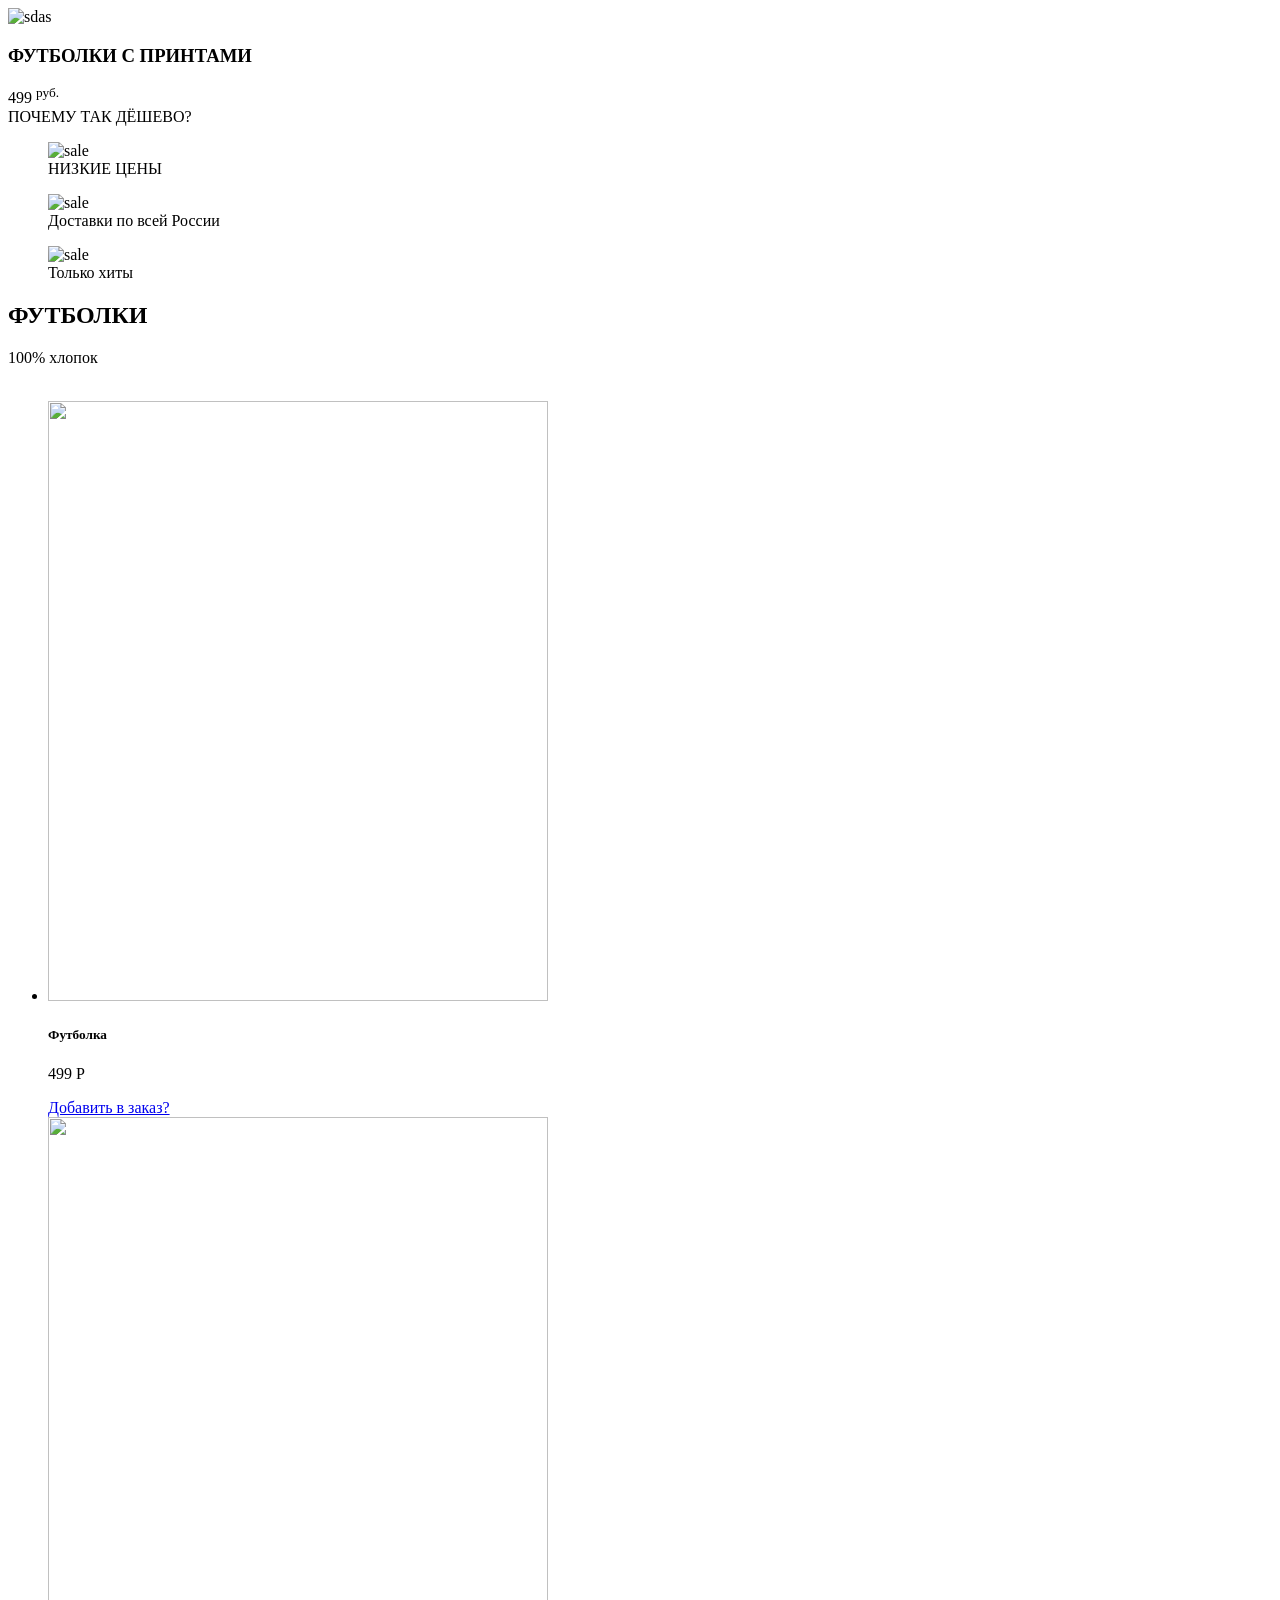
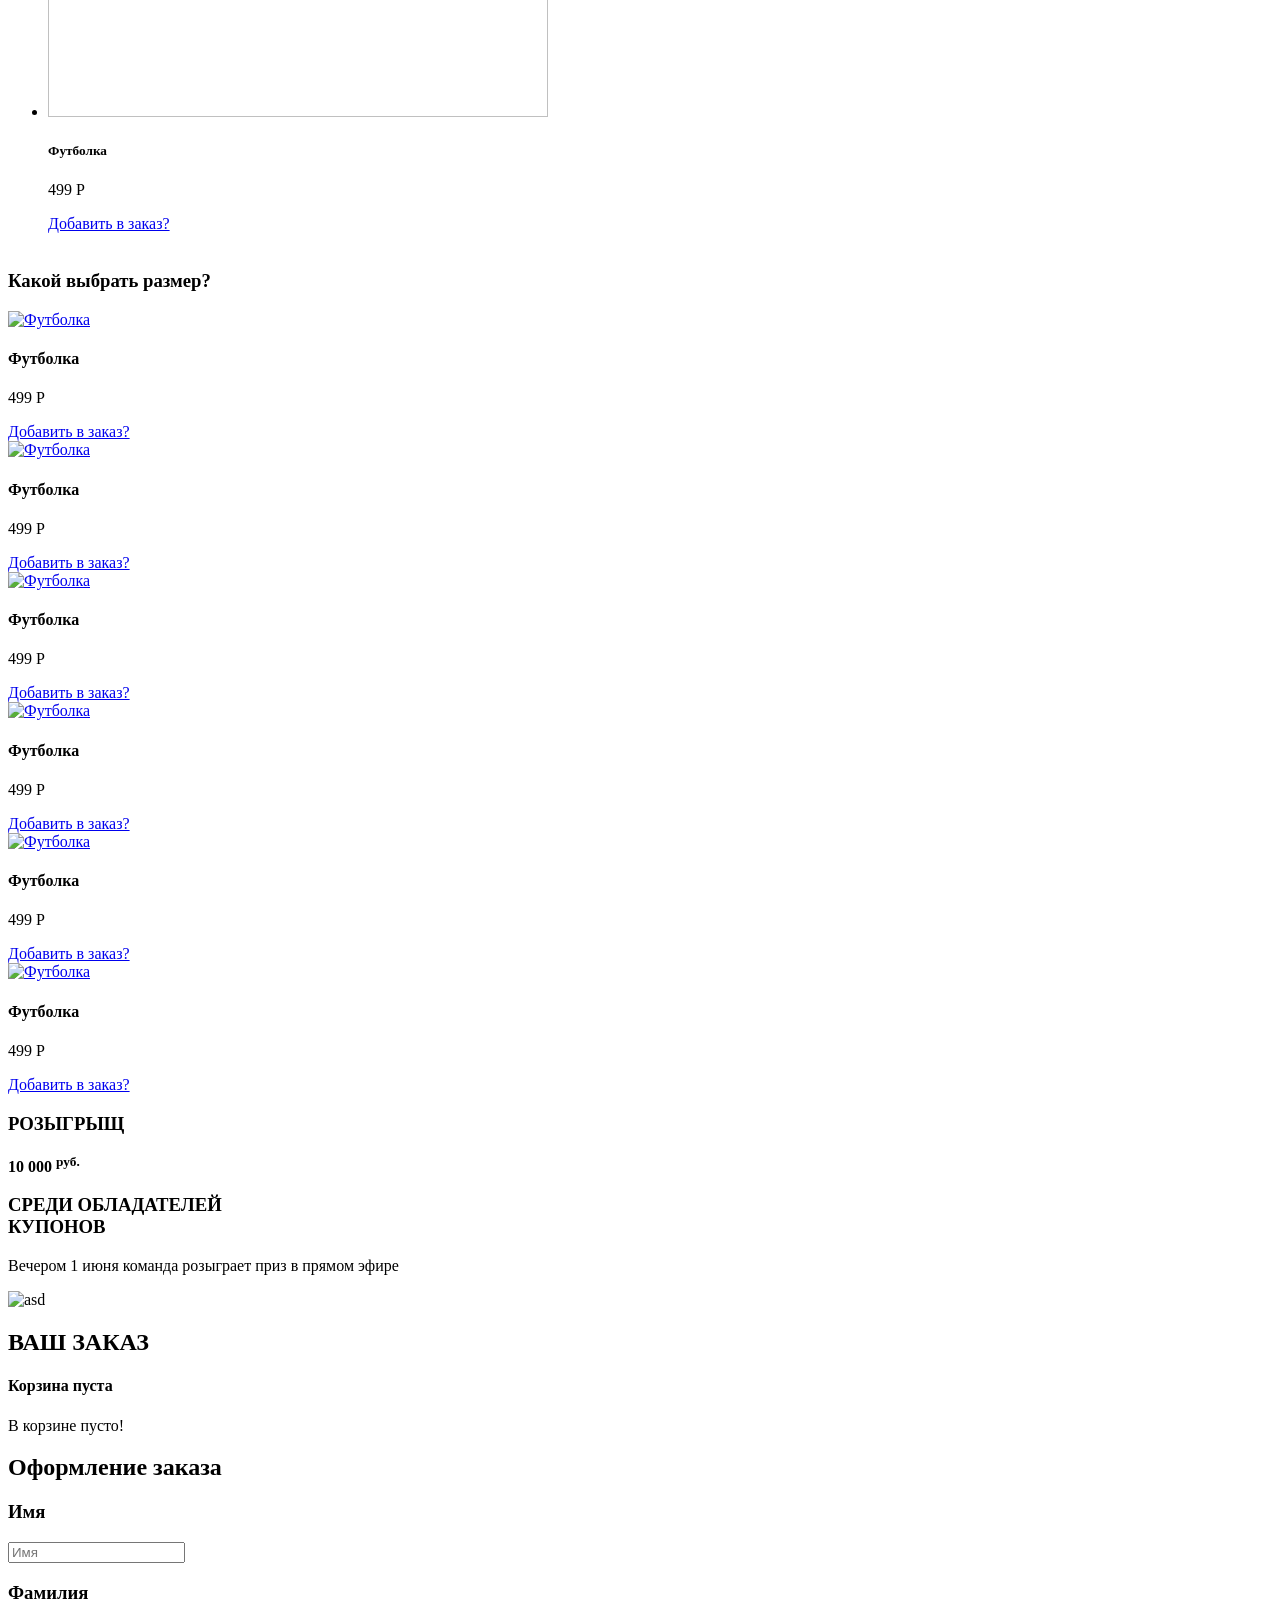
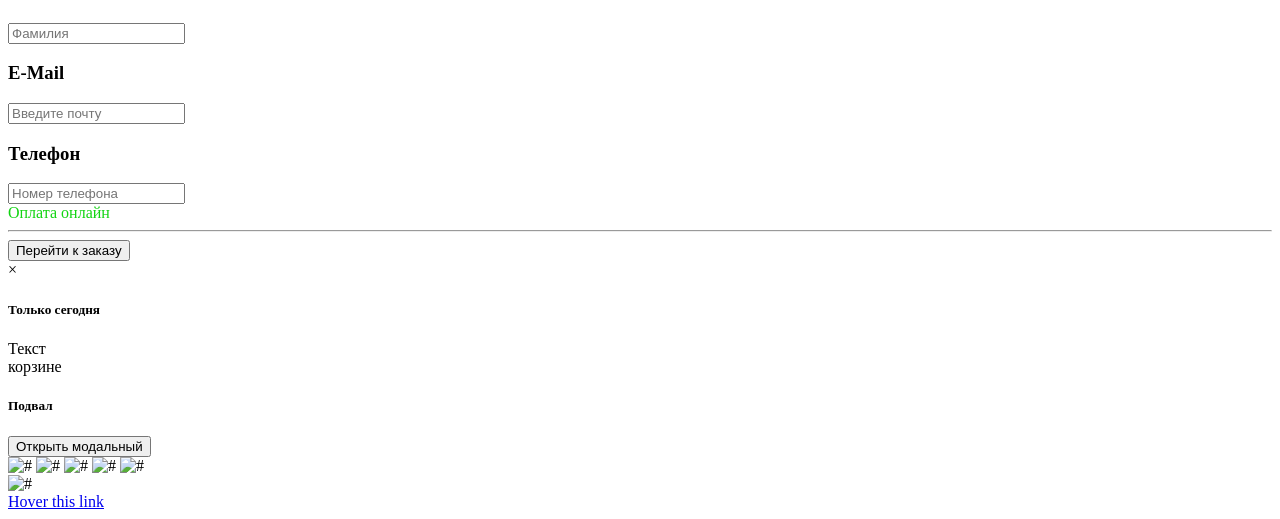
==== test/index.html @ 2701512b "слайд шон и картрид" ====
<!DOCTYPE html>
<html lang="en">

<head>
    <meta charset="UTF-8" />
    <meta http-equiv="X-UA-Compatible" content="IE=edge" />
    <meta name="viewport" content="width=device-width, initial-scale=1.0" />
    <title>bruh</title>
    <link rel="stylesheet" href="./css/style.css" />
    <link rel="stylesheet" href="./css/normalize.css" class="normalize" />
    <link rel="stylesheet" href="../plugins/style.css">
    <link rel="stylesheet" href="https://cdnjs.cloudflare.com/ajax/libs/animate.css/4.1.1/animate.min.css" />
    <script src="https://ajax.googleapis.com/ajax/libs/jquery/3.1.1/jquery.min.js"></script>
</head>

<body>

    <header>
        <section class="header">
            <main>
                <div class="gift" id="giffty">
                    <img class="pngss" src="./img/download.png" alt="sdas" id="pngtime" />
                </div>
                <div class="main">
                    <h3 class="pumpedupkicks">ФУТБОЛКИ С ПРИНТАМИ</h3>
                    <div class="price">499 <sup>руб.</sup></div>
                    <div class="queston">ПОЧЕМУ ТАК ДЁШЕВО?</div>
                </div>

                <div class="ads">
                    <figure class="1stadd">
                        <img src="./img/sale.png" class="sale" height="100" width="140" alt="sale" />
                        <figcaption class="sstf">НИЗКИЕ ЦЕНЫ</figcaption>
                    </figure>
                    <figure class="2stadd">
                        <img src="./img/gruzovik.png" class="car" height="100" width="110" alt="sale" />
                        <figcaption class="dstf">Доставки по всей России</figcaption>
                    </figure>
                    <figure class="3stadd">
                        <img src="./img/hit.png" class="hit" height="100" width="100" alt="sale" />
                        <figcaption class="astf">Только хиты</figcaption>
                    </figure>
                </div>
            </main>
        </section>
    </header>

    <div class="container">
        <section class="T-S">
            <div class="T-S__title">
                <h2 class="T-S__title__text">ФУТБОЛКИ</h2>
                <p class="T-S__title__descr">100% хлопок</p>
            </div>

            <div class="gallery">
                <ul class="T-S__list">
                    <div class="gallery-arrow" onclick="changePicture()">
                        <img src="./image/left.PNG" alt="">
                    </div>
                    <li class="T-S__list__item">
                        <img src="./img/fubol.jpg" alt="" style="width: 500px; height: 600px;" id="pict-left" />
                        <div class="T-S__list__item-text">
                            <div class="text">
                                <h5>Футболка</h5>
                                <p class="T-S__list__item-price">499 P</p>
                                <a href="#" class="T-S__btn"> Добавить в заказ? </a>
                            </div>
                        </div>
                    </li>
                    <li class="T-S__list__item">
                        <img src="./img/photo.png" alt="" style="width: 500px; height: 600px;" id="pict-right" />
                        <div class="T-S__list__item-text">
                            <div class="text">
                                <h5>Футболка</h5>
                                <p id="jsbut" class="T-S__list__item-price">499 P</p>
                                <a id="jsbut2" href="#" class="T-S__btn" onmouseover="onEnter()">
                                    Добавить в заказ?
                                </a>
                            </div>
                        </div>
                    </li>
                    <div class="gallery-arrow" onclick="changePictureRight()">
                        <img src="./image/right.PNG" alt="">
                    </div>
                </ul>
            </div>

        </section>
        <section class="size">
            <div class="stxt-size">
                <div class="stxt-size2">
                    <h3 class="whichsize">Какой выбрать размер?</h3>
                </div>
                <div class="S-T__bottom">
                    <div class="example">
                        <div class="emp__t-s">
                            <a href="./img/photo2.png" class="lightzoom"><img src="./img/photo2.png" alt="Футболка" class="emp__pngs" /> </a>
                            <div class="example__descr">
                                <h4 class="name">Футболка</h4>
                                <p class="price">499 P</p>
                                <div class="addto">
                                    <a id="Mymdl" href="#" class="addto2" onclick="ShowMod()">
                                        Добавить в заказ?
                                    </a>
                                </div>
                            </div>
                        </div>
                        <div class="emp__t-s">
                            <a href="./img/photo2.png" class="lightzoom"><img src="./img/photo2.png" alt="Футболка" class="emp__pngs" /> </a>
                            <div class="example__descr">
                                <h4 class="name">Футболка</h4>
                                <p class="price">499 P</p>
                                <div class="addto">
                                    <a href="#" class="addto2" onclick="alert('Добавили заказ!')">
                                        Добавить в заказ?
                                    </a>
                                </div>
                            </div>
                        </div>
                        <div class="emp__t-s">
                            <a href="./img/photo2.png" class="lightzoom"><img src="./img/photo2.png" alt="Футболка" class="emp__pngs" /> </a>
                            <div class="example__descr">
                                <h4 class="name">Футболка</h4>
                                <p class="price">499 P</p>
                                <div class="addto">
                                    <a href="#" class="addto2" onclick="alert('Добавили заказ!')">
                                        Добавить в заказ?
                                    </a>
                                </div>
                            </div>
                        </div>
                        <div class="emp__t-s">
                            <a href="./img/photo2.png" class="lightzoom"><img src="./img/photo2.png" alt="Футболка" class="emp__pngs" /> </a>
                            <div class="example__descr">
                                <h4 class="name">Футболка</h4>
                                <p class="price">499 P</p>
                                <div class="addto">
                                    <a href="#" class="addto2" onclick="alert('Добавили заказ!')">
                                        Добавить в заказ?
                                    </a>
                                </div>
                            </div>
                        </div>
                        <div class="emp__t-s">
                            <a href="./img/photo2.png" class="lightzoom"><img src="./img/photo2.png" alt="Футболка" class="emp__pngs" /> </a>
                            <div class="example__descr">
                                <h4 class="name">Футболка</h4>
                                <p class="price">499 P</p>
                                <div class="addto">
                                    <a href="#" class="addto2" onclick="alert('Добавили заказ!')">
                                        Добавить в заказ?
                                    </a>
                                </div>
                            </div>
                        </div>
                        <div class="emp__t-s">
                            <a href="./img/photo2.png" class="lightzoom"><img src="./img/photo2.png" alt="Футболка" class="emp__pngs" /> </a>
                            <div class="example__descr">
                                <h4 class="name">Футболка</h4>
                                <p class="price">499 P</p>
                                <div class="addto">
                                    <a href="#" class="addto2" onclick="alert('Добавили заказ!')">
                                        Добавить в заказ?
                                    </a>
                                </div>
                            </div>
                        </div>
                    </div>
                </div>
            </div>
        </section>
        <section class="adbottom">
            <div class="ad__text">
                <h3 class="ad__text__ros">РОЗЫГРЫЩ</h3>
                <b class="ad__text__price"> 10 000 <sup>руб.</sup> </b>
                <h3 class="ad__text__ad">
                    СРЕДИ ОБЛАДАТЕЛЕЙ <br /> КУПОНОВ
                </h3>
                <p class="ad__text__bottom">
                    Вечером 1 июня команда розыграет приз в прямом эфире
                </p>
            </div>
            <div class="ad__img">
                <img src="./img/money.jpg" alt="asd" class="ad__img__img" />
            </div>
        </section>
        <section class="carting">
            <div class="cart">
                <h2 class="cart__text">ВАШ ЗАКАЗ</h2>
                <div class="cart__global">
                    <h4 class="cart__global__g">Корзина пуста</h4>
                </div>
                <p class="cart__is">В корзине пусто!</p>
            </div>
        </section>
        <section class="section-form">
            <h1 class="form__text">Оформление заказа</h1>
            <div class="empty">
                <form action="#" class="border-red">
                    <label class="form__label">
                        <h3 class="tablo">Имя</h3>
                        <input id="name" placeholder="Имя" class="input" type="text" />
                    </label><br />
                    <label class="form__label">
                        <h3 class="tablo">Фамилия</h3>
                        <input id="last-name" placeholder="Фамилия" class="input" type="text" />
                    </label><br />
                    <label class="form__label">
                        <h3 class="tablo">E-Mail</h3>
                        <input id="email" placeholder="Введите почту" class="input" type="email" />
                    </label><br />
                    <label class="form__label">
                        <h3 class="tablo">Телефон</h3>
                        <input id="tel" placeholder="Номер телефона" class="input" type="tel" />
                    </label>
                    <br />
                    <div class="pay" style="color: rgb(18, 212, 18)">Оплата онлайн</div>
                    <hr />
                    <button class="form__button" type="button" onclick="check()">Перейти к заказу</button>
                    <span class="error"></span>
                </form>
            </div>
            <div id="mymodal" class="modal">
                <div class="modal-content">
                    <span class="close"> &times; </span>
                    <h5 class="st">Только сегодня</h5>
                    <div class="nd">Текст<br />корзине</div>
                    <h5 class="rd">Подвал</h5>
                </div>
            </div>
            <button id="myBtn">Открыть модальный</button>
        </section>
        <section class="otzyv">
            <div class="stars">
                <img id="star_f_1" src="./img/star_2.png" alt="#" onmouseenter="star(1)" />
                <img id="star_f_2" src="./img/star_2.png" alt="#" onmouseenter="star(2)" />
                <img id="star_f_3" src="./img/star_2.png" alt="#" onmouseenter="star(3)" />
                <img id="star_f_4" src="./img/star_2.png" alt="#" onmouseenter="star(4)" />
                <img id="star_f_5" src="./img/star_2.png" alt="#" onmouseenter="star(5)" />
            </div>
        </section>
        <div class="sup" onclick="MyFunc()">
            <img class="pct" src="./img/images.png" alt="#" />
        </div>
    </div>
    <a href="#" class="link">Hover this link</a>
    <div id="text1" class="sssss"></div>
    <script src="../script.js"></script>
    <script src="../plugins/lightzoom.js"></script>
    <script type="text/javascript">
        jQuery('.lightzoom').lightzoom({
            speed: 400,
            viewTitle: true
        });
    </script>


</body>

</html>
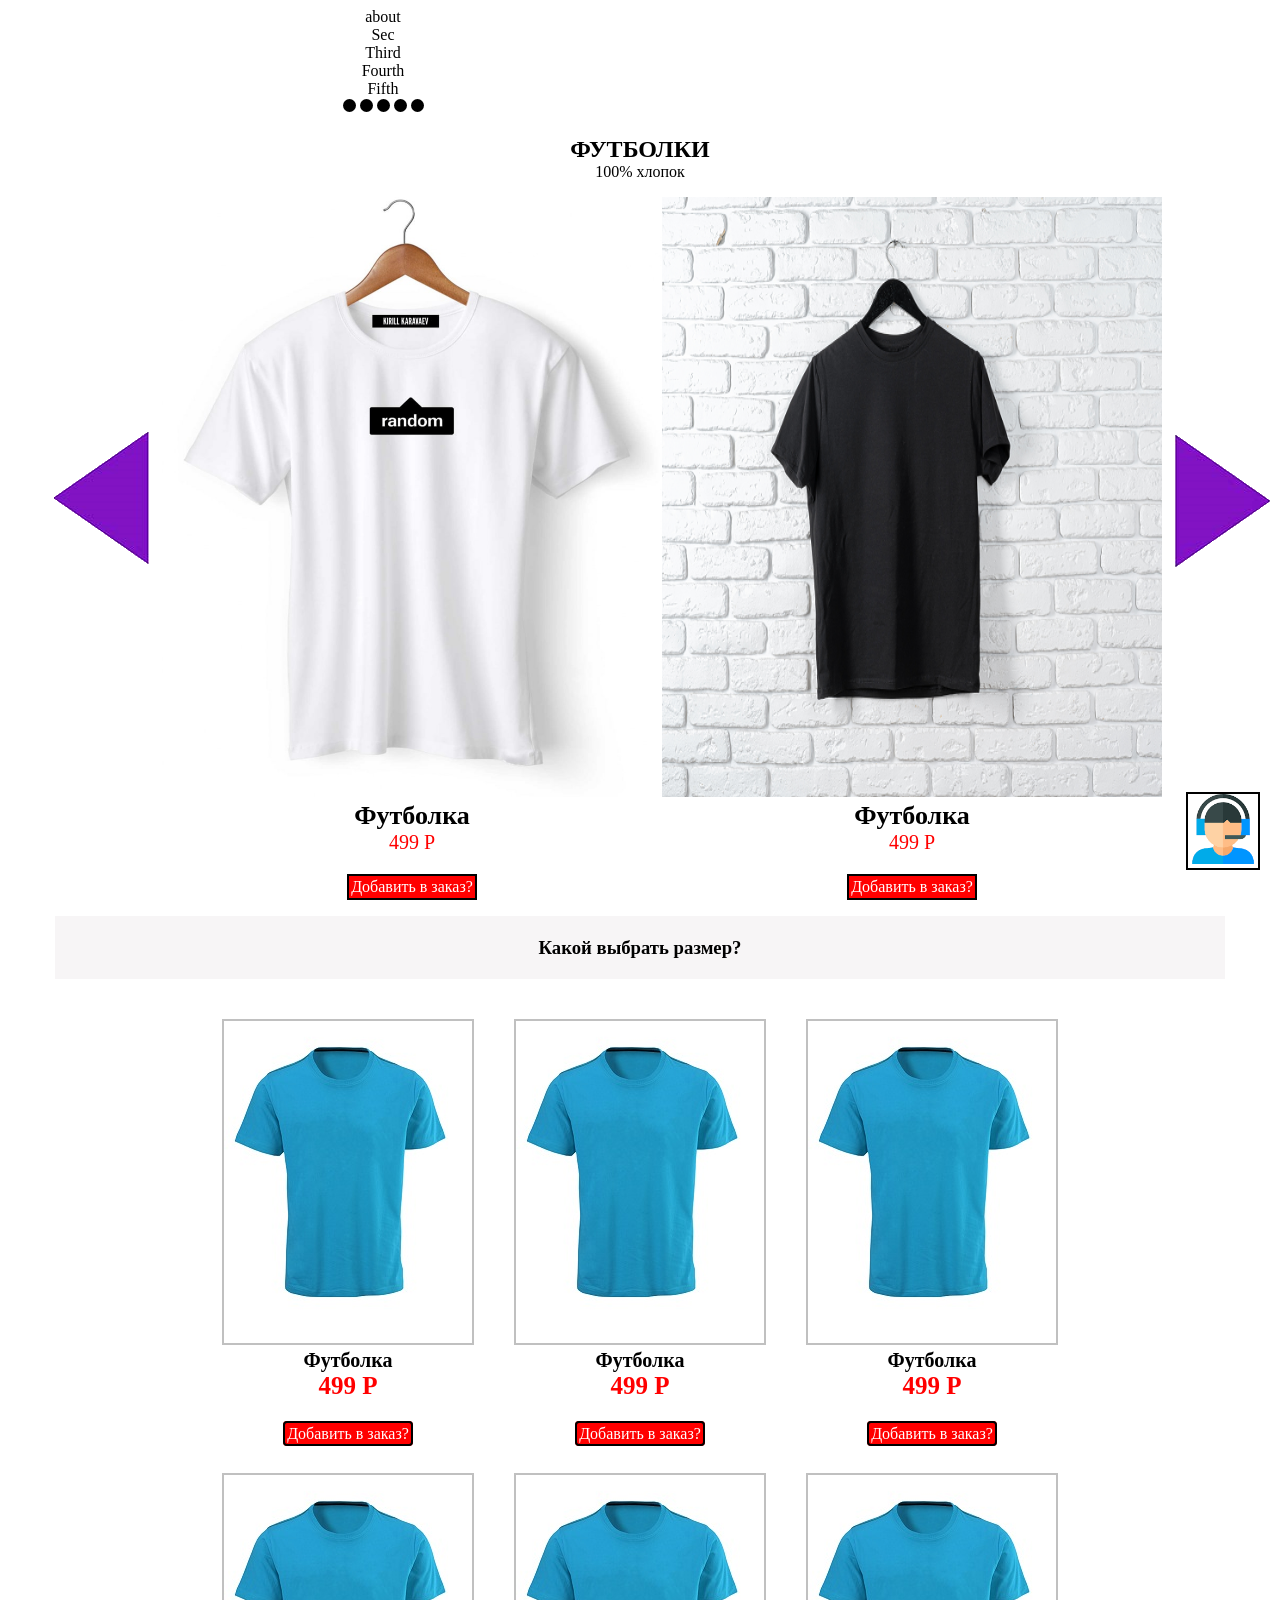
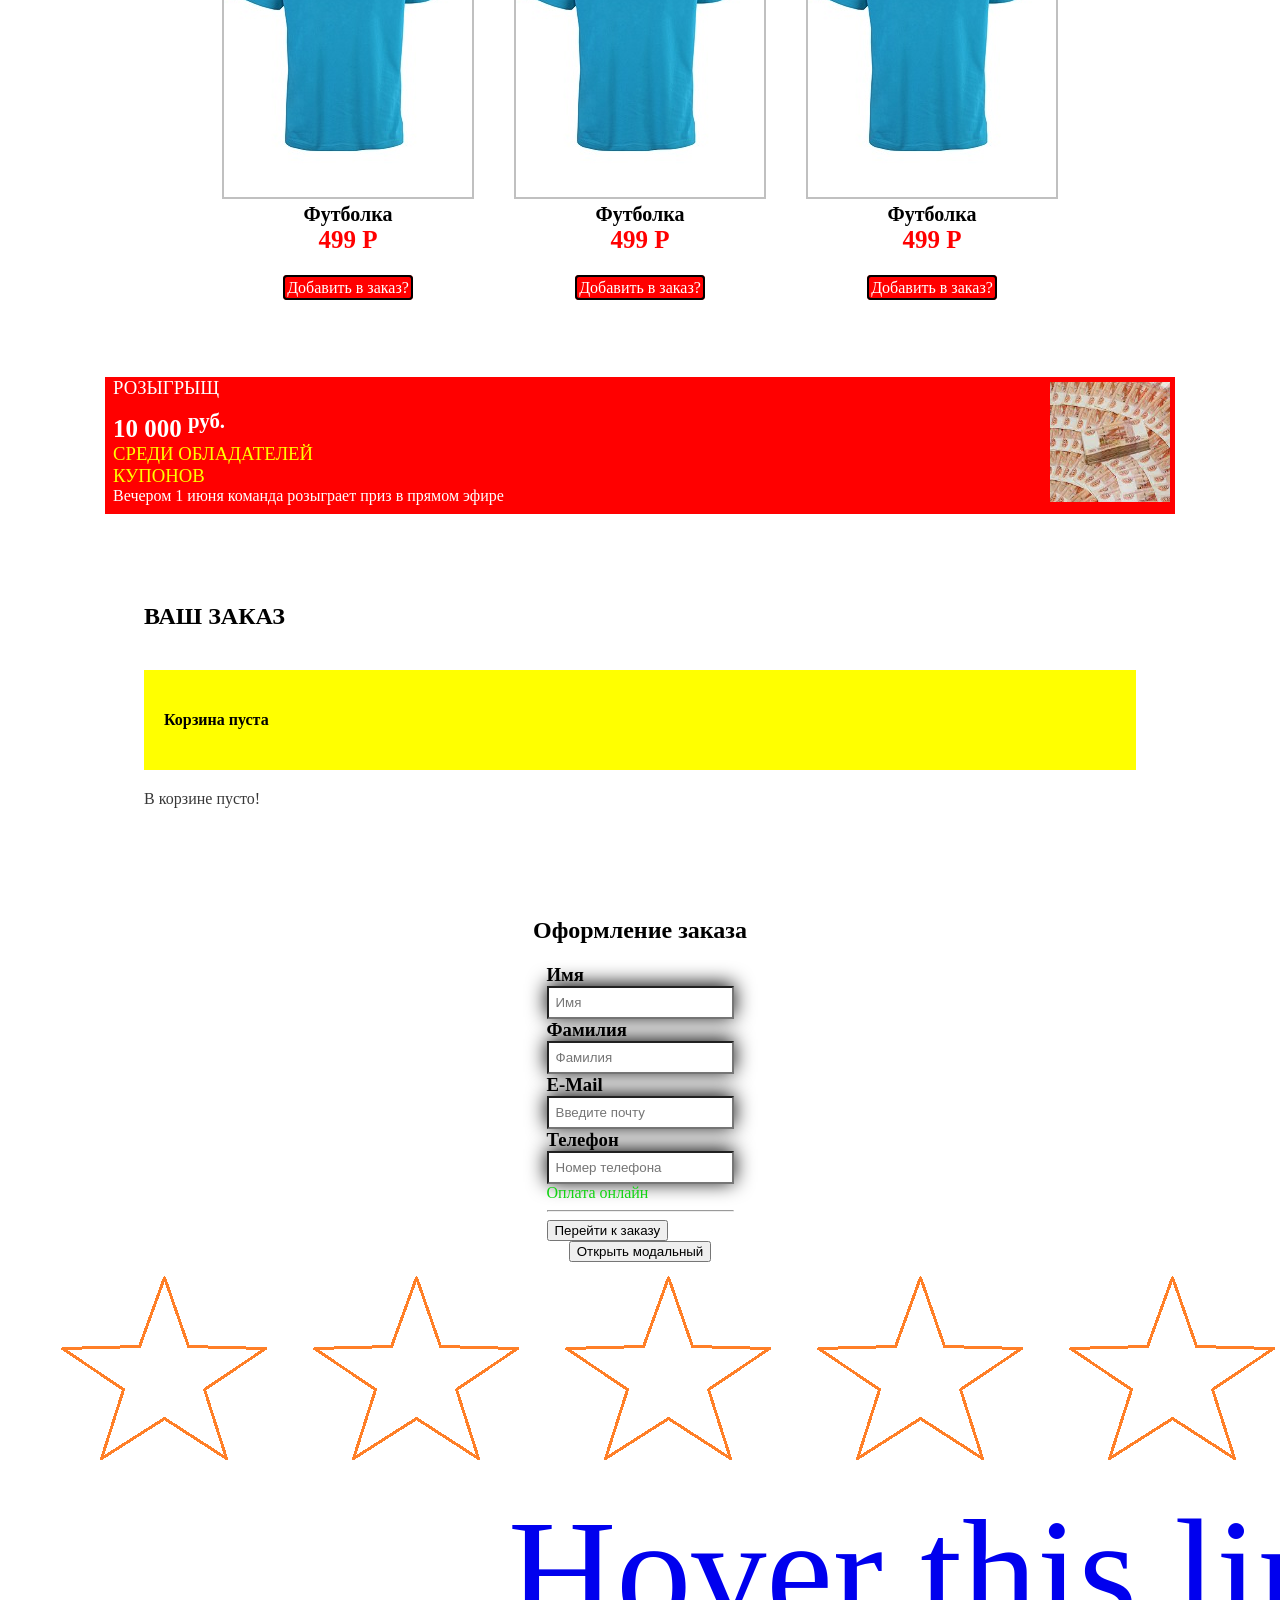
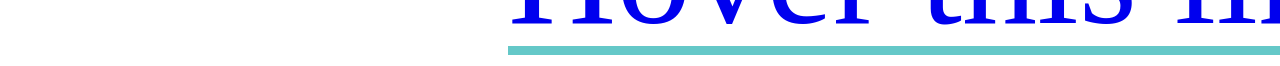
==== commit 7f49537c: "ialwasecumback" ====
--- a/test/index.html
+++ b/test/index.html
@@ -16,7 +16,35 @@
 <body>
 
     <header>
-        <section class="header">
+        <main class="slide-show">
+            <div class="slid" style="border-image: url(.img/slide/1.jpg);">
+                <div class="slide-text">about</div>
+            </div>
+            <div class="slid" style="border-image: url(.img/slide/2.jpg);">
+                <div class="slide-text">Sec</div>
+            </div>
+            <div class="slid" style="border-image: url(.img/slide/3.jpg);">
+                <div class="slide-text">Third</div>
+            </div>
+            <div class="slid" style="border-image: url(.img/slide/4.jpg);">
+                <div class="slide-text">Fourth</div>
+            </div>
+            <div class="slid" style="border-image: url(.img/slide/5.jpg);">
+                <div class="slide-text">Fifth</div>
+            </div>
+
+            <a class="prev"></a>
+            <a class="next"></a>
+
+            <div class="slide-switch">
+                <span class="dot"></span>
+                <span class="dot"></span>
+                <span class="dot"></span>
+                <span class="dot"></span>
+                <span class="dot"></span>
+            </div>
+        </main>
+        <!-- <section class="header">
             <main>
                 <div class="gift" id="giffty">
                     <img class="pngss" src="./img/download.png" alt="sdas" id="pngtime" />
@@ -42,7 +70,7 @@
                     </figure>
                 </div>
             </main>
-        </section>
+        </section> -->
     </header>
 
     <div class="container">
--- a/test/css/style.css
+++ b/test/css/style.css
@@ -0,0 +1,464 @@
+/* * {
+    box-sizing: border-box;
+    margin: 0px;
+    padding: 0px;
+} */
+
+.header {
+    background-color: yellow;
+    align-items: center;
+    display: flex;
+    flex-direction: column;
+}
+
+.gift {
+    opacity: 0;
+}
+
+.slide-switch {
+    text-align: center;
+}
+
+.dot {
+    background-color: black;
+    cursor: pointer;
+    display: inline-block;
+    border-radius: 50%;
+    width: 13px;
+    height: 13px;
+}
+
+.dot:hover {
+    background-color: orange;
+}
+
+.main {
+    display: flex;
+    flex-direction: column;
+    align-items: center;
+}
+
+main {
+    max-width: 750px;
+    display: flex;
+    flex-direction: column;
+    align-items: center;
+}
+
+.pumpedupkicks {
+    font-weight: bold;
+    border-color: black;
+}
+
+.price {
+    color: red;
+    font-size: 45px;
+    font-weight: bold;
+}
+
+.queston {
+    background-color: red;
+    padding: 2px;
+    color: white;
+}
+
+.sstf {
+    margin-left: 22px;
+}
+
+.dstf {
+    margin-left: -26px;
+}
+
+.astf {
+    margin-left: 7px;
+}
+
+.ads {
+    justify-content: space-between;
+    display: flex;
+}
+
+.button {
+    display: flex;
+    justify-content: center;
+    margin-top: 30px;
+}
+
+.buttonin {
+    color: white;
+    background-color: red;
+    border-radius: 6px;
+    font-size: 20px;
+}
+
+.footbolki {
+    display: flex;
+    justify-content: center;
+}
+
+.sus {
+    display: flex;
+    justify-content: center
+}
+
+.gift {
+    position: absolute;
+    left: -50px;
+    top: -50px;
+}
+
+.pngss {
+    width: 200px;
+    height: 200px;
+}
+
+.container {
+    width: 1170px;
+    margin: auto;
+}
+
+ul {
+    list-style: none;
+}
+
+
+/* .T-S {
+    0
+} */
+
+.T-S__list {
+    display: flex;
+    justify-content: center;
+}
+
+.gallery-arrow {
+    margin-top: 20%;
+    cursor: pointer;
+}
+
+.T-S__title {
+    display: flex;
+    flex-direction: column;
+    align-items: center;
+    margin-top: 20px;
+}
+
+.T-S__title__text {
+    margin: 0%;
+    padding: 0%;
+}
+
+.T-S__title__descr {
+    margin: 0%;
+    padding: 0%;
+}
+
+.text {
+    display: flex;
+    flex-direction: column;
+    align-items: center;
+}
+
+h5 {
+    font-size: 26px;
+    margin: 0%;
+    padding: 0%;
+}
+
+.T-S__list__item-price {
+    color: red;
+    font-size: 20px;
+    margin-top: 0px;
+}
+
+.T-S__btn {
+    background-color: red;
+    color: white;
+    text-decoration: none;
+    padding: 2px;
+    border: 2px solid black;
+}
+
+.stxt-size2 {
+    background-color: #f7f5f6;
+    width: 100%;
+    padding-bottom: 2px;
+    padding-top: 2px;
+    display: flex;
+    align-items: center;
+    justify-content: center;
+}
+
+.emp__t-s {
+    margin-bottom: 30px;
+}
+
+.S-T__bottom {
+    margin-top: 40px;
+}
+
+.example {
+    display: flex;
+    justify-content: center;
+    flex-wrap: wrap;
+    max-width: 1000px;
+    margin-inline: auto;
+}
+
+.emp__pngs {
+    border: 2px solid #c0c0c0;
+    padding-bottom: 20px;
+    margin-left: 20px;
+    margin-right: 20px;
+}
+
+.example__descr {
+    display: flex;
+    flex-direction: column;
+    align-items: center;
+}
+
+.name {
+    display: flex;
+    margin-top: 0px;
+    margin-bottom: 0px;
+    font-weight: bold;
+    font-size: 20px;
+}
+
+.price {
+    display: flex;
+    margin-top: 0px;
+    color: red;
+    font-size: 25px;
+}
+
+.addto2 {
+    background-color: red;
+    color: white;
+    text-decoration: none;
+    padding: 2px;
+    border: 2px solid black;
+    border-radius: 4px;
+}
+
+.adbottom {
+    margin: 50px;
+    background-color: red;
+    justify-content: space-between;
+    display: flex;
+    animation: anims infinite 2s
+    /* box-shadow: -2px 2px black; */
+}
+
+.ad__text {
+    padding-left: 8px;
+}
+
+.ad__text__bottom,
+.ad__text__price,
+.ad__text__ros {
+    color: white;
+    font-weight: normal;
+    margin: 0px;
+    margin-bottom: 9px;
+}
+
+.ad__text__ad {
+    color: yellow;
+    font-weight: normal;
+    margin: 0px
+}
+
+.ad__text__price {
+    font-weight: bold;
+    margin: 0px;
+    font-size: 25px;
+}
+
+.ad__img {
+    display: flex;
+    justify-content: end;
+    margin-top: 5px;
+    margin-right: 5px;
+}
+
+.ad__img__img {
+    height: 120px;
+    width: 120px;
+}
+
+.carting {
+    margin: 89px;
+}
+
+.cart__text {
+    padding-bottom: 20px;
+}
+
+.cart__global {
+    padding: 20px;
+    background-color: yellow;
+}
+
+.cart__is {
+    margin-top: 20px;
+    color: rgba(0, 0, 0, 0.78);
+}
+
+.section-form {
+    display: flex;
+    align-items: center;
+    flex-direction: column;
+}
+
+.tablo {
+    padding: 0px;
+    margin: 0px;
+    font-weight: bolder;
+}
+
+.input {
+    padding: 7px;
+    box-shadow: 0px -2px 20px 0px black;
+}
+
+.form__label {
+    margin: 0px;
+    padding: 0px;
+}
+
+.sup {
+    position: fixed;
+    bottom: 30px;
+    right: 20px;
+    border: 2px solid black;
+    cursor: pointer;
+}
+
+.pct {
+    width: 70px;
+    height: 70px;
+}
+
+.modal {
+    display: none;
+    position: fixed;
+    z-index: 0;
+    left: 0;
+    top: 0;
+    width: 100%;
+    height: 100%;
+    background-color: rgb(129, 126, 126, 0.4);
+    animation: topanimation;
+    animation-duration: 2s;
+}
+
+.modal-content {
+    border: 2px solid black;
+    background-color: #fefefe;
+    padding: 0px;
+    margin-right: 15%;
+    margin-left: 15%;
+    width: 70%;
+}
+
+@keyframes topanimation {
+    from {
+        top: -300px;
+        opacity: 0;
+    }
+    to {
+        top: 200px;
+        opacity: 1;
+    }
+}
+
+.close {
+    color: black;
+    float: right;
+    font-size: 28px;
+    font-weight: 28px;
+    margin-top: 1px
+}
+
+.close:hover {
+    color: red;
+    cursor: pointer;
+}
+
+.st,
+.rd {
+    color: white;
+    background-color: green;
+    padding: 20px;
+}
+
+.nd {
+    padding: 20px;
+}
+
+.otzyv {
+    max-width: 300px;
+}
+
+.stars {
+    display: flex;
+    max-width: 20px;
+}
+
+@keyframes anims {
+    0% {
+        box-shadow: 0px -6px 5px red;
+    }
+    20% {
+        box-shadow: 6px 0px 5px blue;
+    }
+    40% {
+        box-shadow: 0px 6px 5px green;
+    }
+    60% {
+        box-shadow: -6px 0px 5px red;
+    }
+    80% {
+        box-shadow: 0px -6px 5px blue;
+    }
+    100% {
+        box-shadow: 0px -6px 5px red;
+    }
+}
+
+
+/* .link {
+    box-shadow: inset 0 0 0 0 #c62ad4;
+    color: #c62ad4;
+    margin: 0 -.25rem;
+    padding: 0 .25rem;
+    transition: color .3s ease-in-out, box-shadow .3s ease-in-out;
+    text-decoration: none;
+    position: absolute;
+    bottom: 40px;
+    left: 50%;
+}
+
+.link:hover {
+    box-shadow: inset 100px 0 0 0 #c62ad4;
+    color: white;
+} */
+
+.link {
+    background: linear-gradient(to right, rgba(100, 200, 200, 1), rgba(100, 200, 200, 1)), linear-gradient(to right, rgba(255, 0, 0, 1), rgba(255, 0, 180, 1), rgba(0, 100, 200, 1));
+    background-size: 100% 9px, 0 3px;
+    background-position: 100% 100%, 0 100%;
+    background-repeat: no-repeat;
+    font-size: 150px;
+    transition: background-size 500ms;
+    text-decoration: none;
+    position: relative;
+    left: 500px;
+}
+
+.link:hover {
+    background-size: 0 3px, 100% 9px;
+}
--- a/plugins/style.css
+++ b/plugins/style.css
@@ -0,0 +1,180 @@
+/**
+ * jQuery lightzoom v1.1.0
+ */
+
+a.lightzoom {
+  cursor: zoom-in;
+  cursor: -webkit-zoom-in;
+  cursor: -moz-zoom-in;
+}
+
+#lz-container {
+  display: block;
+  height: 100%;
+  width: 100%;
+  left: 0;
+  top: 0;
+  white-space: nowrap;
+  position: absolute;
+  z-index: 9999990 !important;
+}
+
+#lz-box {
+  position: fixed;
+  height: 100%;
+  width: 100%;
+  line-height: 1px;
+  text-align: center;
+  display: inline-block;
+  z-index: 9999998 !important;
+}
+
+#lz-overlay {
+  display: block;
+  opacity: 0.6;
+  background: #000;
+  position: fixed;
+  top: 0;
+  left: 0;
+  height: 100%;
+  width: 100%;
+  z-index: 9999991 !important;
+}
+
+#lz-box:before {
+  content: "";
+  display: inline-block;
+  height: 50%;
+  width: 1px;
+  margin-right: -1px;
+}
+
+#lz-box img {
+  float: none;
+  display: inline-block;
+  max-height: 80%;
+  max-width: 100%;
+  margin: 0;
+  padding: 0;
+  width: auto;
+  height: auto;
+  vertical-align: middle;
+  opacity: 0;
+  position: relative;
+  z-index: 9999995 !important;
+}
+
+#lz-box p {
+  position: relative;
+  bottom: 0;
+  margin-top: -30px;
+  margin-bottom: 0;
+  line-height: 20px;
+  font-size: 18px;
+  z-index: 9999997 !important;
+}
+
+#lz-close {
+  display: block;
+  position: absolute;
+  top: 2%;
+  right: 2%;
+  background: url("image/close.png") no-repeat 5px 5px;
+  width: 16px;
+  height: 16px;
+  text-indent: -9999px;
+  padding: 5px;
+  opacity: 0.5;
+  z-index: 9999998 !important;
+}
+
+#lz-close:hover {
+  opacity: 1;
+}
+
+#lz-loading-center {
+  width: 100%;
+  height: 100%;
+  position: relative;
+  z-index: 9999999 !important;
+}
+
+#lz-loading-center > .lz-loading-center-box {
+  position: fixed;
+  left: 50%;
+  top: 50%;
+  height: 150px;
+  width: 150px;
+  margin-top: -75px;
+  margin-left: -75px;
+}
+
+.lz-object {
+  width: 20px;
+  height: 20px;
+  background-color: #FFF;
+  float: left;
+  margin-right: 20px;
+  margin-top: 65px;
+  -moz-border-radius: 50% 50% 50% 50%;
+  -webkit-border-radius: 50% 50% 50% 50%;
+  border-radius: 50% 50% 50% 50%;
+}
+
+#lz-object_one {
+  -webkit-animation: object_one 1.5s infinite;
+  animation: object_one 1.5s infinite;
+}
+
+#lz-object_two {
+  -webkit-animation: object_two 1.5s infinite;
+  animation: object_two 1.5s infinite;
+  -webkit-animation-delay: 0.25s;
+  animation-delay: 0.25s;
+}
+
+#lz-object_three {
+  -webkit-animation: object_three 1.5s infinite;
+  animation: object_three 1.5s infinite;
+  -webkit-animation-delay: 0.5s;
+  animation-delay: 0.5s;
+}
+
+@-webkit-keyframes object_one {
+  75% {
+    -webkit-transform: scale(0);
+  }
+}
+
+@keyframes object_one {
+  75% {
+    transform: scale(0);
+    -webkit-transform: scale(0);
+  }
+}
+
+@-webkit-keyframes object_two {
+  75% {
+    -webkit-transform: scale(0);
+  }
+}
+
+@keyframes object_two {
+  75% {
+    transform: scale(0);
+    -webkit-transform: scale(0);
+  }
+}
+
+@-webkit-keyframes object_three {
+  75% {
+    -webkit-transform: scale(0);
+  }
+}
+
+@keyframes object_three {
+  75% {
+    transform: scale(0);
+    -webkit-transform: scale(0);
+  }
+}
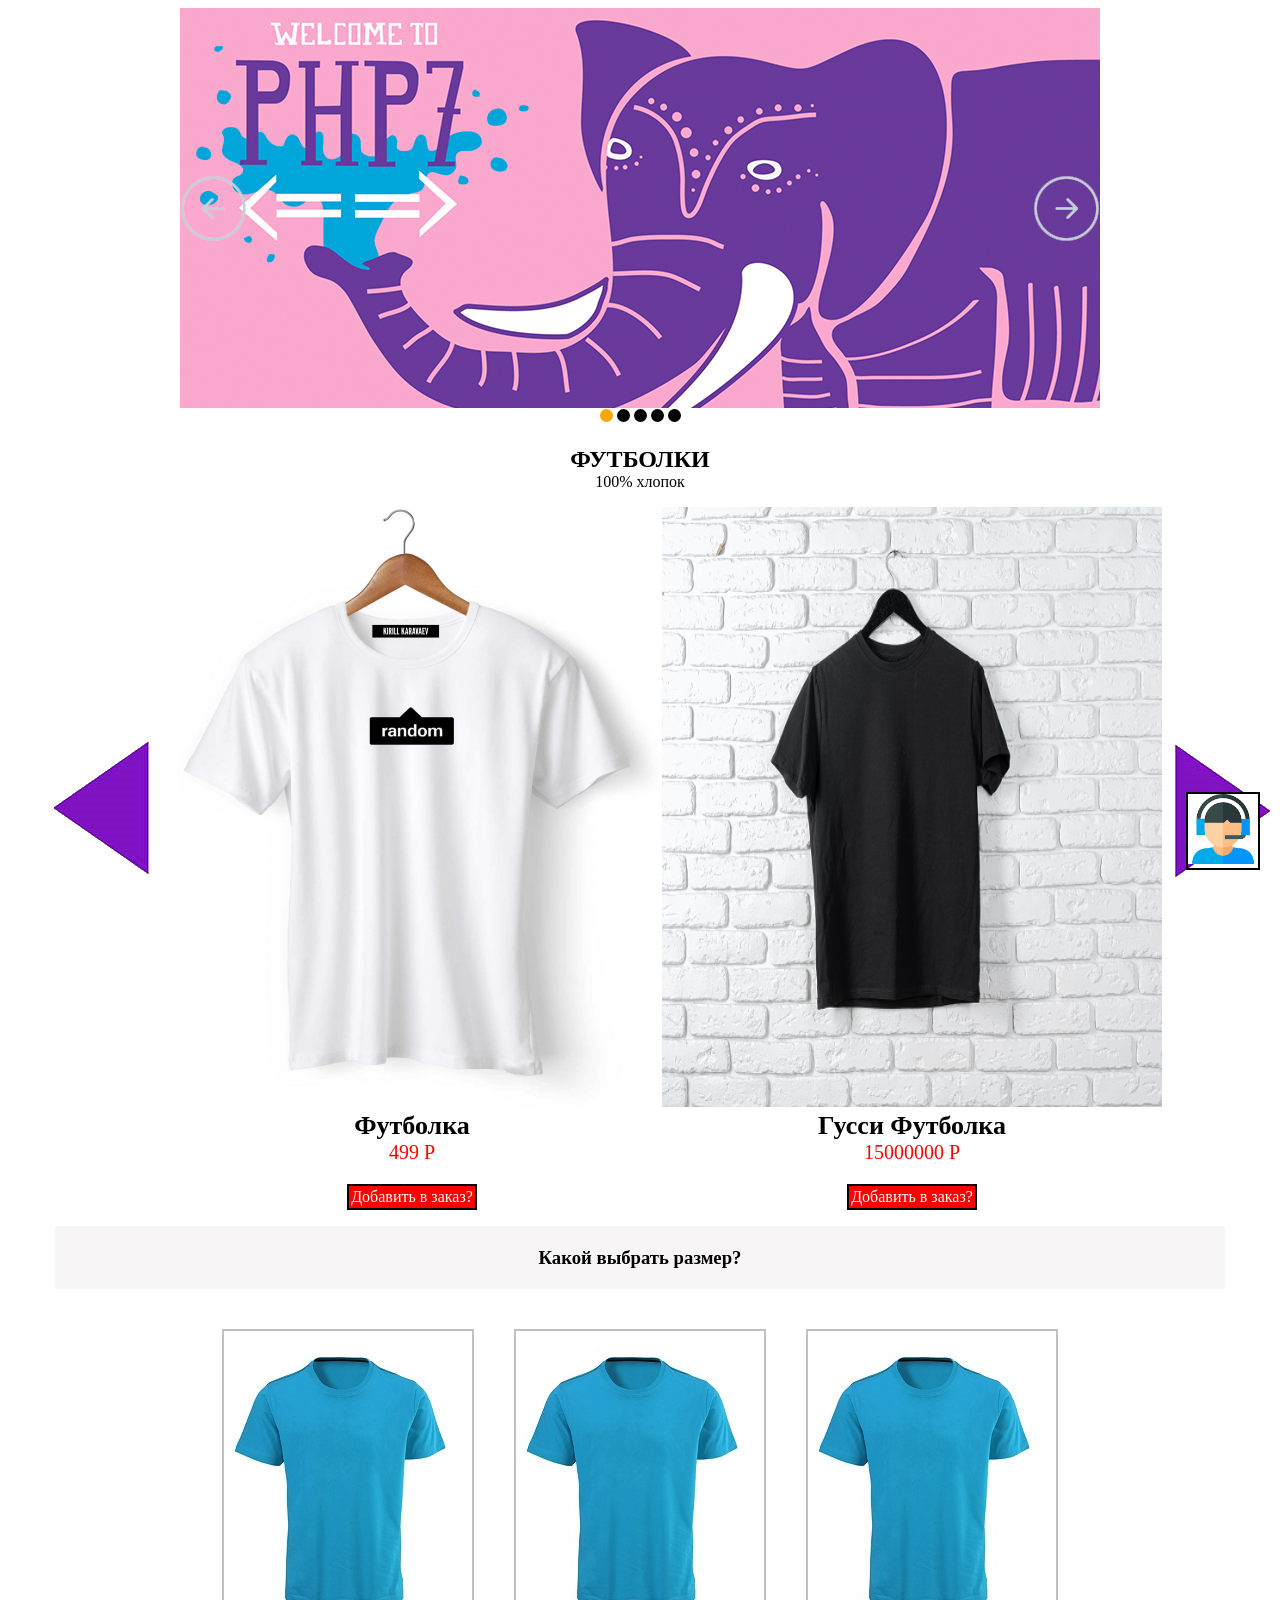
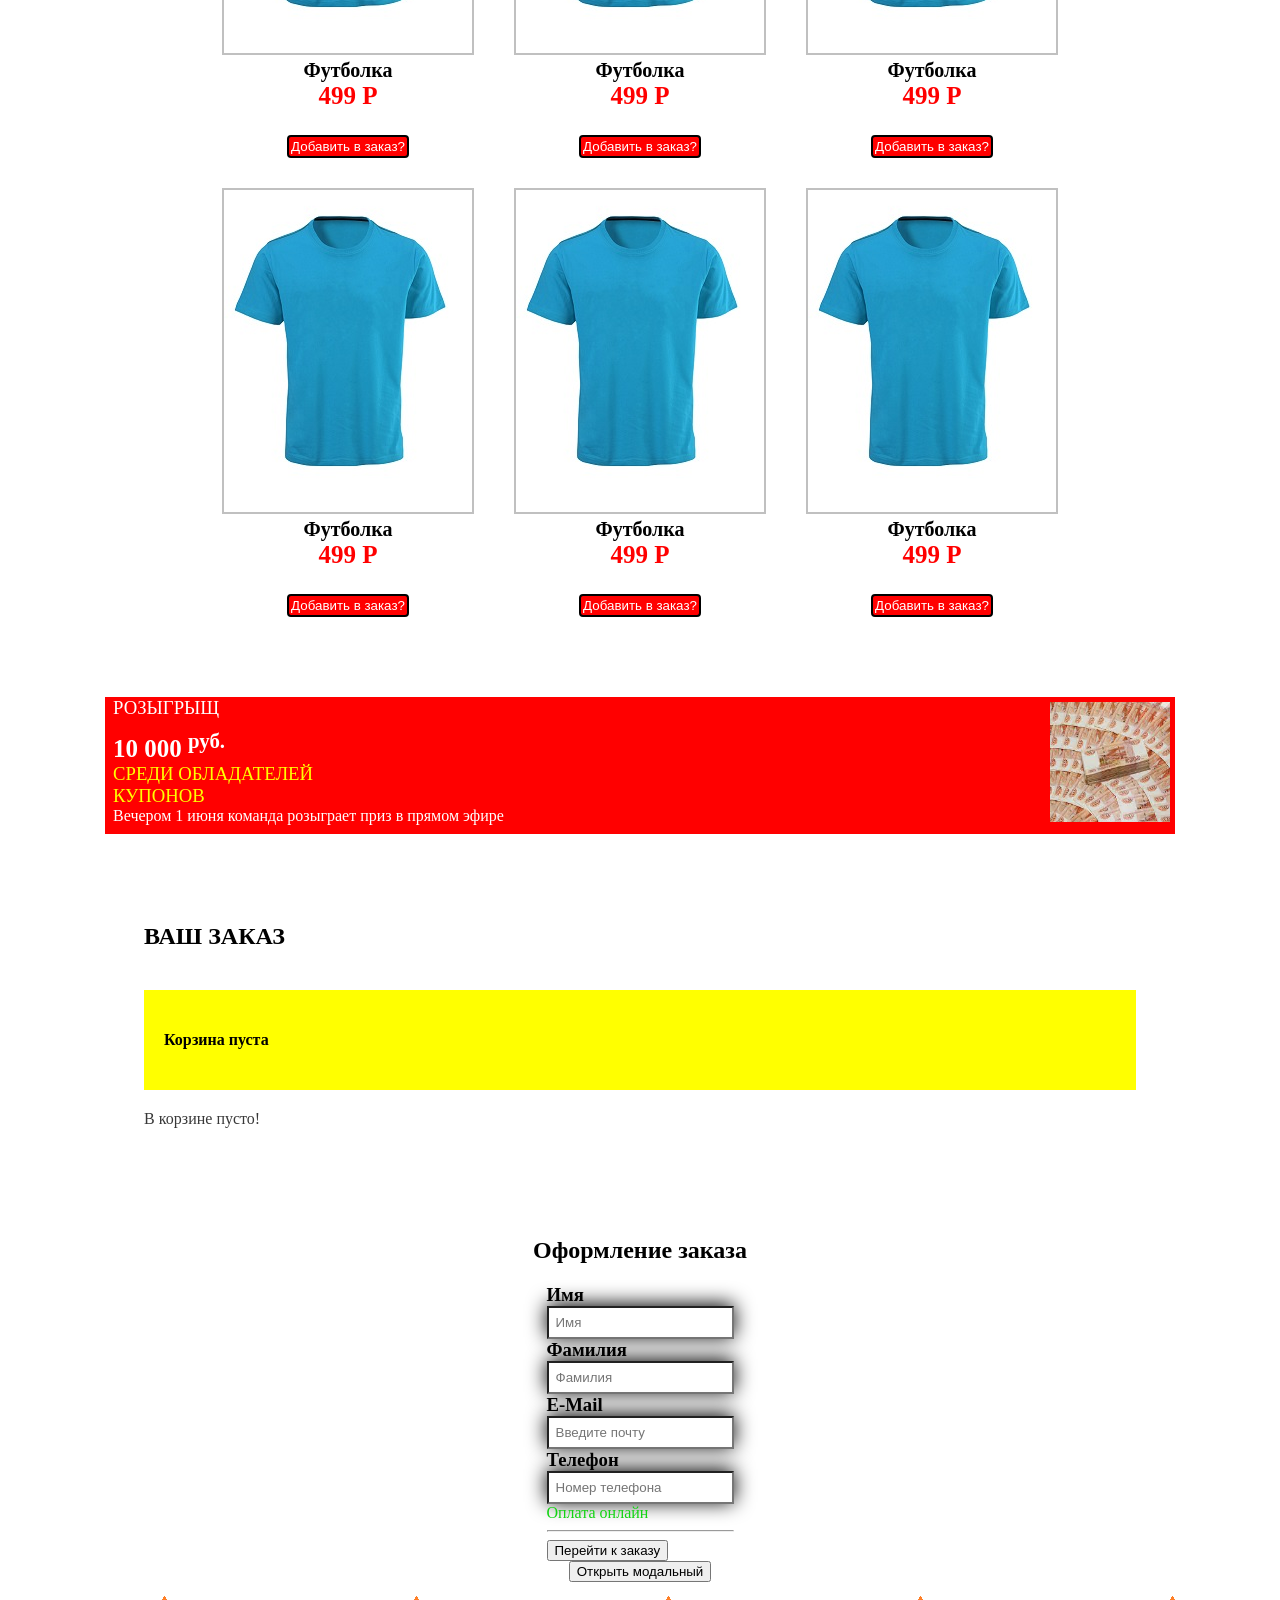
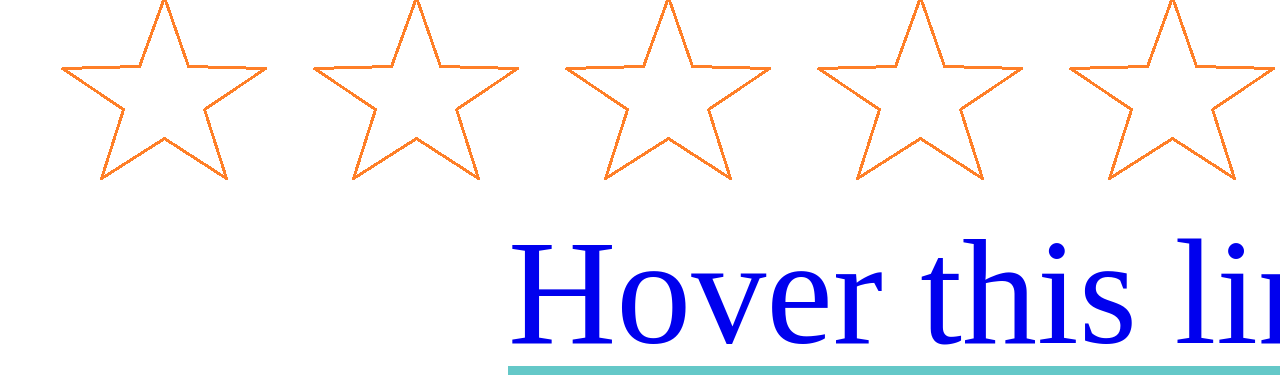
==== commit 0706fda7: "рФЫВ" ====
--- a/test/index.html
+++ b/test/index.html
@@ -16,32 +16,36 @@
 <body>
 
     <header>
+
         <main class="slide-show">
-            <div class="slid" style="border-image: url(.img/slide/1.jpg);">
-                <div class="slide-text">about</div>
-            </div>
-            <div class="slid" style="border-image: url(.img/slide/2.jpg);">
-                <div class="slide-text">Sec</div>
-            </div>
-            <div class="slid" style="border-image: url(.img/slide/3.jpg);">
-                <div class="slide-text">Third</div>
-            </div>
-            <div class="slid" style="border-image: url(.img/slide/4.jpg);">
-                <div class="slide-text">Fourth</div>
-            </div>
-            <div class="slid" style="border-image: url(.img/slide/5.jpg);">
-                <div class="slide-text">Fifth</div>
-            </div>
-
-            <a class="prev"></a>
-            <a class="next"></a>
+            <div class="slid fade" style="background-image: url(./img/slide/1.jpg);">
+                <a class="prev" onclick="switchSlides(-1)" style="background-image: url(./img/slide/prev.png);"></a>
+                <a class="next" onclick="switchSlides(1)" style="background-image: url(./img/slide/next.png);"></a>
+            </div>
+            <div class="slid fade" style="background-image: url(./img/slide/2.jpg);">
+                <a class="prev" onclick="switchSlides(-1)" style="background-image: url(./img/slide/prev.png);"></a>
+                <a class="next" onclick="switchSlides(1)" style="background-image: url(./img/slide/next.png);"></a>
+            </div>
+            <div class="slid fade" style="background-image: url(./img/slide/3.jpg);">
+                <a class="prev" onclick="switchSlides(-1)" style="background-image: url(./img/slide/prev.png);"></a>
+                <a class="next" onclick="switchSlides(1)" style="background-image: url(./img/slide/next.png);"></a>
+            </div>
+            <div class="slid fade" style="background-image: url(./img/slide/4.jpg);">
+                <a class="prev" onclick="switchSlides(-1)" style="background-image: url(./img/slide/prev.png);"></a>
+                <a class="next" onclick="switchSlides(1)" style="background-image: url(./img/slide/next.png);"></a>
+            </div>
+            <div class="slid fade" style="background-image: url(./img/slide/5.jpg);">
+                <a class="prev" onclick="switchSlides(-1)" style="background-image: url(./img/slide/prev.png);"></a>
+                <a class="next" onclick="switchSlides(1)" style="background-image: url(./img/slide/next.png);"></a>
+            </div>
+
 
             <div class="slide-switch">
-                <span class="dot"></span>
-                <span class="dot"></span>
-                <span class="dot"></span>
-                <span class="dot"></span>
-                <span class="dot"></span>
+                <span class="dot" onclick="showSlides(0)"></span>
+                <span class="dot" onclick="showSlides(1)"></span>
+                <span class="dot" onclick="showSlides(2)"></span>
+                <span class="dot" onclick="showSlides(3)"></span>
+                <span class="dot" onclick="showSlides(4)"></span>
             </div>
         </main>
         <!-- <section class="header">
@@ -77,7 +81,7 @@
         <section class="T-S">
             <div class="T-S__title">
                 <h2 class="T-S__title__text">ФУТБОЛКИ</h2>
-                <p class="T-S__title__descr">100% хлопок</p>
+                <p onclick="changetext()" class="T-S__title__descr">100% хлопок</p>
             </div>
 
             <div class="gallery">
@@ -99,8 +103,8 @@
                         <img src="./img/photo.png" alt="" style="width: 500px; height: 600px;" id="pict-right" />
                         <div class="T-S__list__item-text">
                             <div class="text">
-                                <h5>Футболка</h5>
-                                <p id="jsbut" class="T-S__list__item-price">499 P</p>
+                                <h5>Гусси Футболка</h5>
+                                <p id="jsbut" class="T-S__list__item-price">15000000 P</p>
                                 <a id="jsbut2" href="#" class="T-S__btn" onmouseover="onEnter()">
                                     Добавить в заказ?
                                 </a>
@@ -127,69 +131,69 @@
                                 <h4 class="name">Футболка</h4>
                                 <p class="price">499 P</p>
                                 <div class="addto">
-                                    <a id="Mymdl" href="#" class="addto2" onclick="ShowMod()">
-                                        Добавить в заказ?
-                                    </a>
-                                </div>
-                            </div>
-                        </div>
-                        <div class="emp__t-s">
-                            <a href="./img/photo2.png" class="lightzoom"><img src="./img/photo2.png" alt="Футболка" class="emp__pngs" /> </a>
-                            <div class="example__descr">
-                                <h4 class="name">Футболка</h4>
-                                <p class="price">499 P</p>
-                                <div class="addto">
-                                    <a href="#" class="addto2" onclick="alert('Добавили заказ!')">
-                                        Добавить в заказ?
-                                    </a>
-                                </div>
-                            </div>
-                        </div>
-                        <div class="emp__t-s">
-                            <a href="./img/photo2.png" class="lightzoom"><img src="./img/photo2.png" alt="Футболка" class="emp__pngs" /> </a>
-                            <div class="example__descr">
-                                <h4 class="name">Футболка</h4>
-                                <p class="price">499 P</p>
-                                <div class="addto">
-                                    <a href="#" class="addto2" onclick="alert('Добавили заказ!')">
-                                        Добавить в заказ?
-                                    </a>
-                                </div>
-                            </div>
-                        </div>
-                        <div class="emp__t-s">
-                            <a href="./img/photo2.png" class="lightzoom"><img src="./img/photo2.png" alt="Футболка" class="emp__pngs" /> </a>
-                            <div class="example__descr">
-                                <h4 class="name">Футболка</h4>
-                                <p class="price">499 P</p>
-                                <div class="addto">
-                                    <a href="#" class="addto2" onclick="alert('Добавили заказ!')">
-                                        Добавить в заказ?
-                                    </a>
-                                </div>
-                            </div>
-                        </div>
-                        <div class="emp__t-s">
-                            <a href="./img/photo2.png" class="lightzoom"><img src="./img/photo2.png" alt="Футболка" class="emp__pngs" /> </a>
-                            <div class="example__descr">
-                                <h4 class="name">Футболка</h4>
-                                <p class="price">499 P</p>
-                                <div class="addto">
-                                    <a href="#" class="addto2" onclick="alert('Добавили заказ!')">
-                                        Добавить в заказ?
-                                    </a>
-                                </div>
-                            </div>
-                        </div>
-                        <div class="emp__t-s">
-                            <a href="./img/photo2.png" class="lightzoom"><img src="./img/photo2.png" alt="Футболка" class="emp__pngs" /> </a>
-                            <div class="example__descr">
-                                <h4 class="name">Футболка</h4>
-                                <p class="price">499 P</p>
-                                <div class="addto">
-                                    <a href="#" class="addto2" onclick="alert('Добавили заказ!')">
-                                        Добавить в заказ?
-                                    </a>
+                                    <button class="addto2" data-article="faisd">
+                                        Добавить в заказ?
+                                    </button>
+                                </div>
+                            </div>
+                        </div>
+                        <div class="emp__t-s">
+                            <a href="./img/photo2.png" class="lightzoom"><img src="./img/photo2.png" alt="Футболка" class="emp__pngs" /> </a>
+                            <div class="example__descr">
+                                <h4 class="name">Футболка</h4>
+                                <p class="price">499 P</p>
+                                <div class="addto">
+                                    <button class="addto2" data-article="faisd" onclick="ShowMod()">
+                                        Добавить в заказ?
+                                    </button>
+                                </div>
+                            </div>
+                        </div>
+                        <div class="emp__t-s">
+                            <a href="./img/photo2.png" class="lightzoom"><img src="./img/photo2.png" alt="Футболка" class="emp__pngs" /> </a>
+                            <div class="example__descr">
+                                <h4 class="name">Футболка</h4>
+                                <p class="price">499 P</p>
+                                <div class="addto">
+                                    <button class="addto2" data-article="faisd" onclick="ShowMod()">
+                                        Добавить в заказ?
+                                    </button>
+                                </div>
+                            </div>
+                        </div>
+                        <div class="emp__t-s">
+                            <a href="./img/photo2.png" class="lightzoom"><img src="./img/photo2.png" alt="Футболка" class="emp__pngs" /> </a>
+                            <div class="example__descr">
+                                <h4 class="name">Футболка</h4>
+                                <p class="price">499 P</p>
+                                <div class="addto">
+                                    <button class="addto2" data-article="faisd" onclick="ShowMod()">
+                                        Добавить в заказ?
+                                    </button>
+                                </div>
+                            </div>
+                        </div>
+                        <div class="emp__t-s">
+                            <a href="./img/photo2.png" class="lightzoom"><img src="./img/photo2.png" alt="Футболка" class="emp__pngs" /> </a>
+                            <div class="example__descr">
+                                <h4 class="name">Футболка</h4>
+                                <p class="price">499 P</p>
+                                <div class="addto">
+                                    <button class="addto2" data-article="faisd" onclick="ShowMod()">
+                                        Добавить в заказ?
+                                    </button>
+                                </div>
+                            </div>
+                        </div>
+                        <div class="emp__t-s">
+                            <a href="./img/photo2.png" class="lightzoom"><img src="./img/photo2.png" alt="Футболка" class="emp__pngs" /> </a>
+                            <div class="example__descr">
+                                <h4 class="name">Футболка</h4>
+                                <p class="price">499 P</p>
+                                <div class="addto">
+                                    <button class="addto2" data-article="faisd" onclick="ShowMod()">
+                                        Добавить в заказ?
+                                    </button>
                                 </div>
                             </div>
                         </div>
@@ -215,7 +219,7 @@
         <section class="carting">
             <div class="cart">
                 <h2 class="cart__text">ВАШ ЗАКАЗ</h2>
-                <div class="cart__global">
+                <div class="cart__global" id="chart">
                     <h4 class="cart__global__g">Корзина пуста</h4>
                 </div>
                 <p class="cart__is">В корзине пусто!</p>
--- a/test/css/style.css
+++ b/test/css/style.css
@@ -11,12 +11,61 @@
     flex-direction: column;
 }
 
+.slide-show {
+    max-width: 100%;
+    display: flex;
+}
+
+.slid {
+    width: 920px;
+    height: 400px;
+    background-size: cover;
+    display: flex;
+    justify-content: space-between;
+}
+
+.slide-text {
+    color: white;
+    font-size: 1.5em;
+    background-color: #c0c0c0;
+    align-self: flex-end;
+}
+
 .gift {
     opacity: 0;
 }
 
 .slide-switch {
     text-align: center;
+}
+
+.next,
+.prev {
+    width: 67px;
+    transition: 0.7s ease;
+    border-radius: 50%;
+    height: 67px;
+    align-self: center;
+}
+
+.next:hover,
+.prev:hover {
+    cursor: pointer;
+    background-color: black;
+}
+
+.fade {
+    animation-name: fade;
+    animation-duration: 1.5s;
+}
+
+@keyframes fade {
+    from {
+        opacity: 0.4;
+    }
+    to {
+        opacity: 1;
+    }
 }
 
 .dot {
@@ -28,14 +77,9 @@
     height: 13px;
 }
 
-.dot:hover {
+.dot:hover,
+.dot-active {
     background-color: orange;
-}
-
-.main {
-    display: flex;
-    flex-direction: column;
-    align-items: center;
 }
 
 main {
